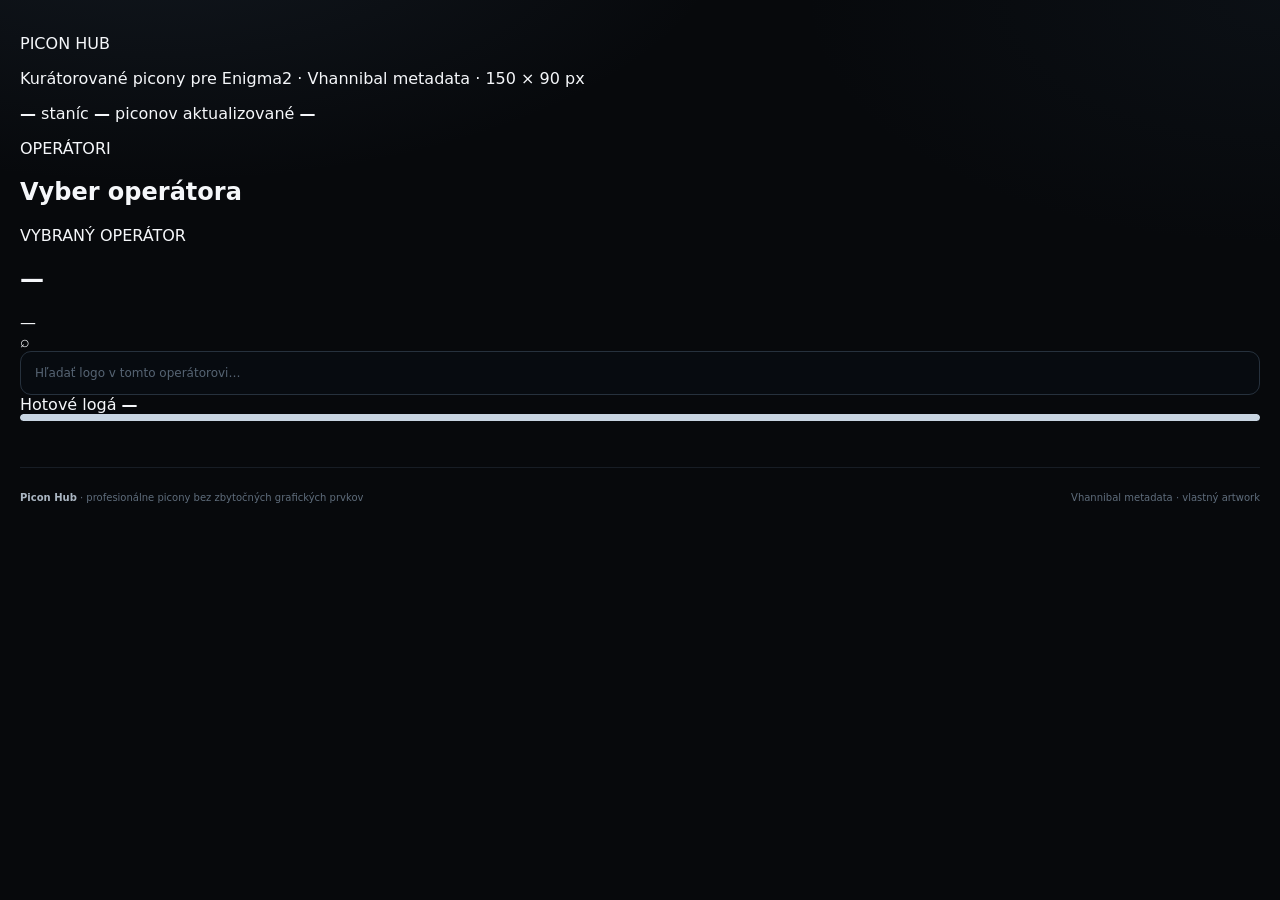
==== web/index.html @ d07351c4 "Redesign public site around operator sidebar" ====
<!doctype html>
<html lang="sk">
<head>
  <meta charset="utf-8">
  <meta name="viewport" content="width=device-width,initial-scale=1">
  <meta name="description" content="Picon Hub — profesionálne kurátorované picony pre Enigma2.">
  <title>Picon Hub</title>
  <link rel="stylesheet" href="style.css">
</head>
<body>
  <main class="site-shell">
    <header class="topbar">
      <div>
        <div class="brand">PICON HUB</div>
        <p>Kurátorované picony pre Enigma2 · Vhannibal metadata · 150 × 90 px</p>
      </div>
      <div class="top-stats">
        <span><strong id="channels">—</strong> staníc</span>
        <span><strong id="picons">—</strong> piconov</span>
        <span>aktualizované <strong id="updated">—</strong></span>
      </div>
    </header>

    <div class="workspace">
      <aside class="operator-sidebar">
        <div class="sidebar-head">
          <p>OPERÁTORI</p>
          <h1>Vyber operátora</h1>
        </div>
        <div id="operatorList" class="operator-list" aria-label="Zoznam operátorov"></div>
      </aside>

      <section class="operator-content">
        <div class="operator-header">
          <div class="operator-title-row">
            <div>
              <p class="eyebrow">VYBRANÝ OPERÁTOR</p>
              <h2 id="operatorTitle">—</h2>
              <p id="operatorDescription" class="operator-description"></p>
            </div>
            <div id="operatorProgressBadge" class="progress-badge">—</div>
          </div>

          <div class="operator-toolbar">
            <div class="search-box">
              <span>⌕</span>
              <input id="operatorSearch" type="search" placeholder="Hľadať logo v tomto operátorovi…" autocomplete="off">
            </div>
            <div id="operatorPackageArea" class="package-area"></div>
          </div>

          <div class="operator-progress">
            <div class="progress-line">
              <span>Hotové logá</span>
              <strong id="operatorProgressText">—</strong>
            </div>
            <div class="progress-track"><div id="operatorProgressFill" class="progress-fill"></div></div>
          </div>
        </div>

        <div id="operatorEmpty" class="empty-state" hidden>
          Tento operátor zatiaľ nemá žiadne hotové logá.
        </div>

        <div id="logoGrid" class="logo-grid" aria-live="polite"></div>
      </section>
    </div>

    <div id="logoModal" class="modal" hidden>
      <button class="modal-backdrop" type="button" aria-label="Zavrieť náhľad"></button>
      <section class="modal-card" role="dialog" aria-modal="true" aria-labelledby="modalTitle">
        <button id="modalClose" class="modal-close" type="button" aria-label="Zavrieť">×</button>
        <div class="modal-preview"><img id="modalImage" alt=""></div>
        <div class="modal-copy">
          <p id="modalGroup" class="eyebrow"></p>
          <h2 id="modalTitle"></h2>
          <code id="modalRef"></code>
          <div id="modalDownloads" class="modal-downloads"></div>
        </div>
      </section>
    </div>

    <footer>
      <span><strong>Picon Hub</strong> · profesionálne picony bez zbytočných grafických prvkov</span>
      <span>Vhannibal metadata · vlastný artwork</span>
    </footer>
  </main>
  <script src="app.js"></script>
</body>
</html>
---- web/style.css ----
:root{
  color-scheme:dark;
  font-family:Inter,ui-sans-serif,system-ui,-apple-system,BlinkMacSystemFont,"Segoe UI",sans-serif;
  background:#07090c;
  color:#f5f7fa;
  --bg:#07090c;
  --panel:#0d1117;
  --panel-2:#111720;
  --line:#202834;
  --line-soft:#171d25;
  --text:#f5f7fa;
  --muted:#8b98a8;
  --muted-2:#606d7c;
  --accent:#dce8f3;
  --good:#88d7a3;
  --warn:#e4c984;
}
*{box-sizing:border-box}
html{background:var(--bg);scroll-behavior:smooth}
body{
  margin:0;
  min-height:100vh;
  background:
    radial-gradient(900px 420px at 12% -10%,rgba(74,101,131,.16),transparent 65%),
    radial-gradient(700px 360px at 100% 0%,rgba(42,64,86,.12),transparent 68%),
    var(--bg);
}
button,input{font:inherit}
.site-shell{width:min(1240px,calc(100% - 40px));margin:0 auto;padding:34px 0 30px}

.hero{padding:18px 0 44px;border-bottom:1px solid var(--line-soft)}
.hero-badge{
  display:inline-flex;align-items:center;height:28px;padding:0 10px;
  border:1px solid #263241;border-radius:999px;background:#0c1117;
  color:#8291a2;font-size:10px;font-weight:850;letter-spacing:.14em
}
.hero-layout{display:grid;grid-template-columns:minmax(0,1fr) 320px;gap:54px;align-items:end;margin-top:28px}
.hero h1{margin:0;font-size:clamp(46px,6.3vw,82px);line-height:.92;letter-spacing:-.06em;font-weight:760}
.hero h1 span{color:#7e8d9d;font-weight:650}
.lead{max-width:720px;margin:22px 0 0;color:#94a1af;font-size:16px;line-height:1.72}
.hero-panel{
  padding:20px;border:1px solid var(--line);border-radius:20px;
  background:linear-gradient(180deg,rgba(17,23,32,.92),rgba(10,14,19,.94));
  box-shadow:0 24px 70px rgba(0,0,0,.22)
}
.hero-panel>p{margin:0 0 15px;color:#667485;font-size:10px;font-weight:800;text-transform:uppercase;letter-spacing:.12em}
.hero-metric{display:flex;align-items:baseline;justify-content:space-between;gap:16px;padding:12px 0;border-top:1px solid var(--line-soft)}
.hero-metric strong{font-size:26px;letter-spacing:-.04em}
.hero-metric span{color:#7c8998;font-size:11px}
.hero-update{padding-top:12px;border-top:1px solid var(--line-soft);color:#647283;font-size:10px}
.hero-update strong{color:#b8c3ce;font-weight:700}

.section-block{padding:46px 0 8px}
.section-heading{display:flex;align-items:end;justify-content:space-between;gap:36px;margin-bottom:22px}
.section-kicker{margin:0 0 7px;color:#687788;font-size:10px;font-weight:900;letter-spacing:.16em}
.section-heading h2{margin:0;font-size:30px;letter-spacing:-.04em}
.section-heading>p{max-width:460px;margin:0;color:#778596;font-size:12px;line-height:1.65;text-align:right}

.filters{display:flex;flex-wrap:wrap;gap:7px}
.provider-filters{margin-bottom:18px}
.filter{
  min-height:34px;padding:0 12px;border:1px solid #26303b;border-radius:999px;
  background:#0b0f14;color:#7f8d9d;font-size:10px;font-weight:800;cursor:pointer
}
.filter:hover{border-color:#3b4857;color:#cbd4dd}
.filter.active{border-color:#dce5ed;background:#dce5ed;color:#091018}

.provider-grid{display:grid;grid-template-columns:repeat(3,minmax(0,1fr));gap:14px}
.provider-card{
  min-width:0;min-height:248px;display:flex;flex-direction:column;padding:20px;
  border:1px solid var(--line);border-radius:18px;background:var(--panel);
  color:inherit;text-align:left;text-decoration:none;box-shadow:0 16px 44px rgba(0,0,0,.14)
}
button.provider-card{cursor:pointer}
.provider-card.clickable:hover{border-color:#344354;background:#10161e;transform:translateY(-1px)}
.provider-card.empty-provider{opacity:.72}
.provider-top{display:flex;align-items:flex-start;justify-content:space-between;gap:16px}
.provider-status{margin:0 0 6px;font-size:9px;font-weight:900;letter-spacing:.13em}
.provider-status.complete{color:var(--good)}
.provider-status.progress{color:var(--warn)}
.provider-status.pending{color:#6e7a87}
.provider-top h3{margin:0;font-size:22px;letter-spacing:-.035em}
.provider-arrow{color:#6f7d8c;font-size:18px}
.provider-description{min-height:48px;margin:14px 0 14px;color:#788697;font-size:11px;line-height:1.6}
.provider-meta{display:flex;flex-wrap:wrap;gap:6px}
.provider-meta span{padding:5px 8px;border:1px solid #252e39;border-radius:999px;color:#718091;font-size:9px;font-weight:800}
.progress-box{margin-top:auto;padding-top:18px}
.progress-row{display:flex;justify-content:space-between;gap:16px;margin-bottom:8px;color:#758394;font-size:10px}
.progress-row strong{color:#cdd6df}
.progress-track{height:7px;overflow:hidden;border-radius:999px;background:#171e26}
.progress-fill{height:100%;border-radius:999px;background:#c8d5e2}
.provider-card.complete-card .progress-fill{background:#7fc697}
.provider-action{margin-top:10px;color:#778696;font-size:10px;font-weight:800}
.complete-card .provider-action{color:#a9d9b8}
.provider-empty{grid-column:1/-1;padding:34px;border:1px dashed #28323e;border-radius:18px;color:#718091;text-align:center}

.catalog-tools{
  display:grid;grid-template-columns:minmax(280px,1fr) auto;gap:12px;align-items:center;
  margin-bottom:20px;padding:12px;border:1px solid var(--line);border-radius:16px;background:#0b0f14
}
.search-wrap{position:relative}
.search-wrap>span{position:absolute;left:13px;top:50%;transform:translateY(-50%);color:#657384;font-size:18px}
input{
  width:100%;height:44px;margin:0;padding:0 14px;border:1px solid #26313d;border-radius:11px;
  outline:none;background:#070b10;color:#edf2f7;font-size:12px
}
.search-wrap input{padding-left:38px}
input::placeholder{color:#566473}
input:focus{border-color:#4b5d70;box-shadow:0 0 0 3px rgba(93,119,143,.09)}

.grid{display:grid;grid-template-columns:repeat(5,minmax(0,1fr));gap:12px}
.card{
  min-width:0;padding:12px;border:1px solid #1e2731;border-radius:16px;background:#0c1117;
  cursor:pointer;transition:.16s ease
}
.card:hover{transform:translateY(-1px);border-color:#344250;background:#0f151c}
.preview{height:92px;display:grid;place-items:center;border-radius:10px;background:#050709;overflow:hidden}
.preview img{display:block;width:150px;height:90px;max-width:100%;object-fit:contain}
.meta{padding:11px 2px 2px}
.meta h2{margin:0;overflow:hidden;color:#e8edf3;font-size:12px;font-weight:760;line-height:1.3;white-space:nowrap;text-overflow:ellipsis}
.card-sub{margin-top:4px;overflow:hidden;color:#606f7f;font-size:9px;white-space:nowrap;text-overflow:ellipsis}
.meta code,.downloads{display:none}
.empty{grid-column:1/-1;padding:50px 20px;color:#687687;text-align:center}

.visually-hidden{position:absolute!important;width:1px!important;height:1px!important;padding:0!important;margin:-1px!important;overflow:hidden!important;clip:rect(0,0,0,0)!important;white-space:nowrap!important;border:0!important}
.modal[hidden]{display:none}
.modal{position:fixed;inset:0;z-index:1000;display:grid;place-items:center;padding:24px}
.modal-backdrop{position:absolute;inset:0;width:100%;height:100%;margin:0;padding:0;border:0;border-radius:0;background:rgba(3,5,8,.86);backdrop-filter:blur(14px)}
.modal-card{
  position:relative;z-index:1;width:min(650px,100%);display:grid;grid-template-columns:190px 1fr;gap:26px;align-items:center;
  padding:24px;border:1px solid #2a3542;border-radius:20px;background:#0b1016;box-shadow:0 34px 110px rgba(0,0,0,.62)
}
.provider-modal-card{width:min(760px,100%);display:block}
.provider-modal-copy h2,.modal-copy h2{margin:0;font-size:31px;letter-spacing:-.04em}
.provider-modal-description{margin:10px 0 0;color:#8492a2;font-size:12px;line-height:1.65}
.provider-modal-stats{display:flex;flex-wrap:wrap;gap:7px;margin:18px 0 12px}
.provider-modal-stats span{padding:6px 9px;border:1px solid #27313c;border-radius:999px;color:#7b8999;font-size:10px}
.provider-modal-stats strong{color:#d4dce5}
.package-status{margin:0 0 18px;padding:12px 14px;border:1px solid #222d38;border-radius:12px;background:#0a0e13;color:#7d8b9b;font-size:11px;line-height:1.55}
.package-status.complete{border-color:#23402e;color:#9fd1ad;background:#0c1710}
.provider-choice-grid{display:grid;grid-template-columns:1fr 1fr;gap:12px}
.provider-choice{
  min-height:144px;display:flex;flex-direction:column;justify-content:flex-end;gap:8px;padding:17px;
  border:1px solid #283440;border-radius:16px;background:#10161e;color:#e7edf3;text-decoration:none;text-align:left;cursor:pointer
}
.provider-choice:hover{border-color:#425365;background:#131b24}
.provider-choice-primary{border-color:#355043;background:#101a15}
.choice-icon{align-self:flex-start;padding:4px 7px;border:1px solid #31404f;border-radius:7px;color:#8191a2;font-size:9px;font-weight:900;letter-spacing:.08em}
.provider-choice strong{font-size:14px}
.provider-choice>span:last-child{color:#7d8b9a;font-size:10px;line-height:1.55}
.bouquet-result{margin-top:14px;padding:15px;border:1px solid #27313d;border-radius:13px;background:#090d12;color:#7d8b9b}
.bouquet-summary{display:grid;grid-template-columns:repeat(3,1fr);gap:8px}
.bouquet-summary div{padding:10px;border:1px solid #232c36;border-radius:10px}
.bouquet-summary strong{display:block;color:#eef2f6;font-size:18px}
.bouquet-summary span{font-size:9px}
.button{display:inline-flex;align-items:center;justify-content:center;min-height:42px;padding:0 14px;border:1px solid #303c49;border-radius:10px;background:#111821;color:#dce5ed;font-size:11px;font-weight:800;text-decoration:none;cursor:pointer}
.button.primary{background:#e5ebf0;color:#091018;border-color:#e5ebf0}
.bouquet-build{width:100%;margin-top:12px}
.bouquet-secondary{width:100%;margin-top:12px}
.bouquet-note{color:#5f6d7c;font-size:9px}
.modal-preview{width:190px;height:114px;display:grid;place-items:center;border-radius:13px;background:#000}
.modal-preview img{width:150px;height:90px;object-fit:contain}
.modal-copy code{display:block;margin-top:8px;color:#798898;font-size:10px;line-height:1.6;word-break:break-all}
.modal-downloads{display:flex;flex-wrap:wrap;gap:7px;margin-top:18px}
.modal-downloads a{padding:8px 10px;border-radius:8px;background:#e3e9ef;color:#081019;text-decoration:none;font-size:10px;font-weight:800}
.modal-close{position:absolute;top:11px;right:12px;width:34px;height:34px;border:1px solid #2c3743;border-radius:50%;background:#11171e;color:#dbe3eb;font-size:22px;cursor:pointer}
body.modal-open{overflow:hidden}

footer{display:flex;justify-content:space-between;align-items:center;gap:22px;margin-top:46px;padding:24px 0 4px;border-top:1px solid var(--line-soft);color:#5f6d7c;font-size:10px}
footer div{display:flex;gap:10px;align-items:center}footer strong{color:#aab6c2}

@media(max-width:1050px){
  .provider-grid{grid-template-columns:repeat(2,minmax(0,1fr))}
  .grid{grid-template-columns:repeat(4,minmax(0,1fr))}
}
@media(max-width:800px){
  .site-shell{width:min(100% - 24px,1240px);padding-top:22px}
  .hero-layout{grid-template-columns:1fr;gap:26px}
  .hero-panel{max-width:420px}
  .section-heading{display:block}.section-heading>p{margin-top:9px;text-align:left}
  .catalog-tools{grid-template-columns:1fr}
  .grid{grid-template-columns:repeat(3,minmax(0,1fr))}
}
@media(max-width:620px){
  .provider-grid{grid-template-columns:1fr}
  .grid{grid-template-columns:repeat(2,minmax(0,1fr))}
  .provider-choice-grid{grid-template-columns:1fr}
  .modal-card{grid-template-columns:1fr;width:min(420px,100%)}
  .modal-preview{width:100%}
  footer{display:block}footer>span{display:block;margin-top:7px}
}
@media(max-width:390px){
  .grid{grid-template-columns:1fr}
}
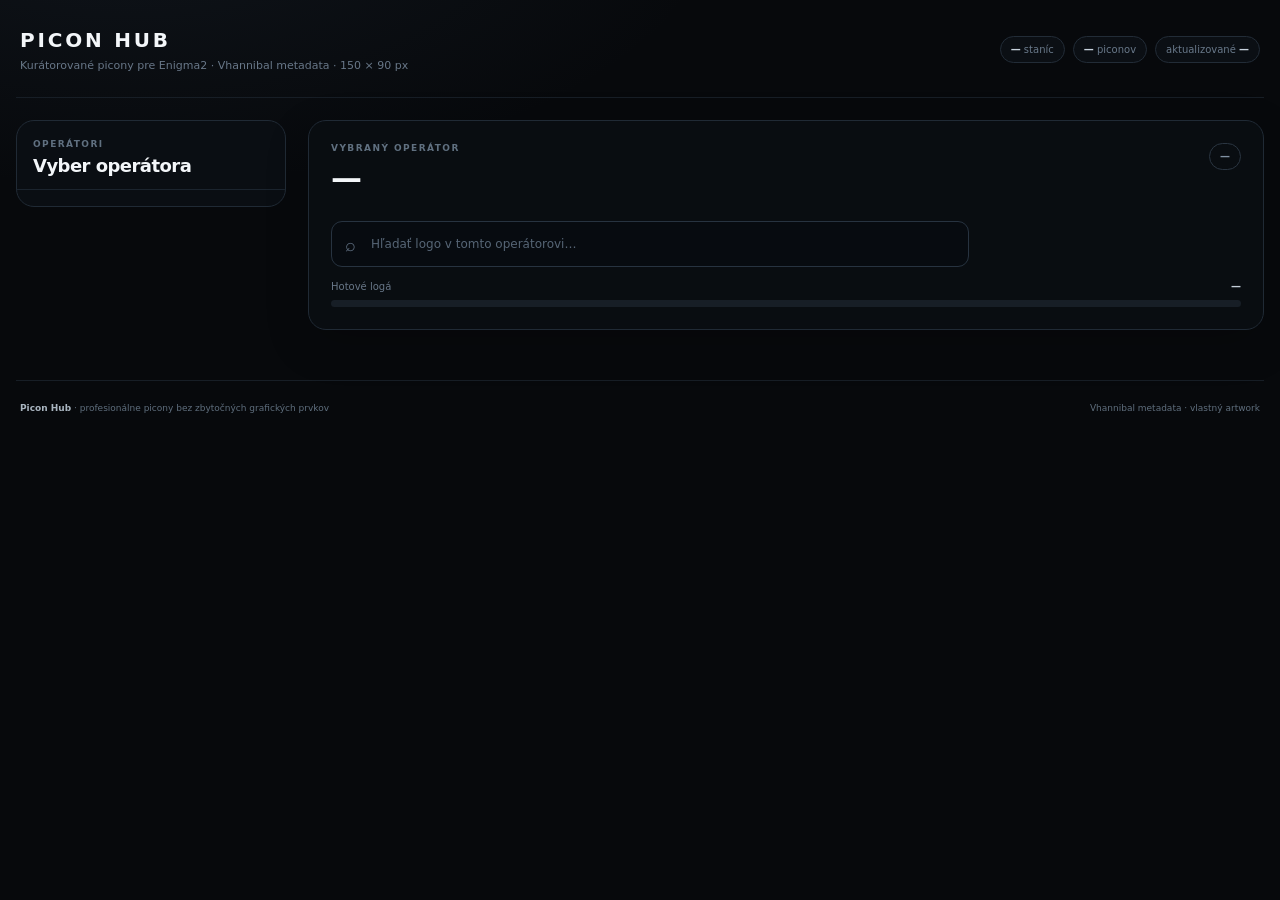
==== commit 5ee72210: "Load updated public catalogue app script" ====
--- a/web/index.html
+++ b/web/index.html
@@ -85,6 +85,6 @@
       <span>Vhannibal metadata · vlastný artwork</span>
     </footer>
   </main>
-  <script src="app.js"></script>
+  <script src="app.js?v=20261108-catalogue-fix"></script>
 </body>
 </html>
--- a/web/style.css
+++ b/web/style.css
@@ -1,194 +1,337 @@
 :root{
   color-scheme:dark;
   font-family:Inter,ui-sans-serif,system-ui,-apple-system,BlinkMacSystemFont,"Segoe UI",sans-serif;
-  background:#07090c;
-  color:#f5f7fa;
   --bg:#07090c;
-  --panel:#0d1117;
-  --panel-2:#111720;
-  --line:#202834;
-  --line-soft:#171d25;
-  --text:#f5f7fa;
-  --muted:#8b98a8;
-  --muted-2:#606d7c;
-  --accent:#dce8f3;
-  --good:#88d7a3;
-  --warn:#e4c984;
+  --panel:#0c1117;
+  --panel2:#101720;
+  --line:#202a35;
+  --line2:#2a3644;
+  --text:#f3f6f9;
+  --muted:#8090a1;
+  --muted2:#5e6c7a;
+  --good:#8fd0a3;
+  --warn:#ddc783;
 }
 *{box-sizing:border-box}
-html{background:var(--bg);scroll-behavior:smooth}
+html{background:var(--bg)}
 body{
   margin:0;
   min-height:100vh;
   background:
-    radial-gradient(900px 420px at 12% -10%,rgba(74,101,131,.16),transparent 65%),
-    radial-gradient(700px 360px at 100% 0%,rgba(42,64,86,.12),transparent 68%),
+    radial-gradient(900px 420px at 10% -10%,rgba(62,84,109,.15),transparent 66%),
     var(--bg);
+  color:var(--text);
 }
 button,input{font:inherit}
-.site-shell{width:min(1240px,calc(100% - 40px));margin:0 auto;padding:34px 0 30px}
-
-.hero{padding:18px 0 44px;border-bottom:1px solid var(--line-soft)}
-.hero-badge{
-  display:inline-flex;align-items:center;height:28px;padding:0 10px;
-  border:1px solid #263241;border-radius:999px;background:#0c1117;
-  color:#8291a2;font-size:10px;font-weight:850;letter-spacing:.14em
-}
-.hero-layout{display:grid;grid-template-columns:minmax(0,1fr) 320px;gap:54px;align-items:end;margin-top:28px}
-.hero h1{margin:0;font-size:clamp(46px,6.3vw,82px);line-height:.92;letter-spacing:-.06em;font-weight:760}
-.hero h1 span{color:#7e8d9d;font-weight:650}
-.lead{max-width:720px;margin:22px 0 0;color:#94a1af;font-size:16px;line-height:1.72}
-.hero-panel{
-  padding:20px;border:1px solid var(--line);border-radius:20px;
-  background:linear-gradient(180deg,rgba(17,23,32,.92),rgba(10,14,19,.94));
-  box-shadow:0 24px 70px rgba(0,0,0,.22)
-}
-.hero-panel>p{margin:0 0 15px;color:#667485;font-size:10px;font-weight:800;text-transform:uppercase;letter-spacing:.12em}
-.hero-metric{display:flex;align-items:baseline;justify-content:space-between;gap:16px;padding:12px 0;border-top:1px solid var(--line-soft)}
-.hero-metric strong{font-size:26px;letter-spacing:-.04em}
-.hero-metric span{color:#7c8998;font-size:11px}
-.hero-update{padding-top:12px;border-top:1px solid var(--line-soft);color:#647283;font-size:10px}
-.hero-update strong{color:#b8c3ce;font-weight:700}
-
-.section-block{padding:46px 0 8px}
-.section-heading{display:flex;align-items:end;justify-content:space-between;gap:36px;margin-bottom:22px}
-.section-kicker{margin:0 0 7px;color:#687788;font-size:10px;font-weight:900;letter-spacing:.16em}
-.section-heading h2{margin:0;font-size:30px;letter-spacing:-.04em}
-.section-heading>p{max-width:460px;margin:0;color:#778596;font-size:12px;line-height:1.65;text-align:right}
-
-.filters{display:flex;flex-wrap:wrap;gap:7px}
-.provider-filters{margin-bottom:18px}
-.filter{
-  min-height:34px;padding:0 12px;border:1px solid #26303b;border-radius:999px;
-  background:#0b0f14;color:#7f8d9d;font-size:10px;font-weight:800;cursor:pointer
-}
-.filter:hover{border-color:#3b4857;color:#cbd4dd}
-.filter.active{border-color:#dce5ed;background:#dce5ed;color:#091018}
-
-.provider-grid{display:grid;grid-template-columns:repeat(3,minmax(0,1fr));gap:14px}
-.provider-card{
-  min-width:0;min-height:248px;display:flex;flex-direction:column;padding:20px;
-  border:1px solid var(--line);border-radius:18px;background:var(--panel);
-  color:inherit;text-align:left;text-decoration:none;box-shadow:0 16px 44px rgba(0,0,0,.14)
-}
-button.provider-card{cursor:pointer}
-.provider-card.clickable:hover{border-color:#344354;background:#10161e;transform:translateY(-1px)}
-.provider-card.empty-provider{opacity:.72}
-.provider-top{display:flex;align-items:flex-start;justify-content:space-between;gap:16px}
-.provider-status{margin:0 0 6px;font-size:9px;font-weight:900;letter-spacing:.13em}
-.provider-status.complete{color:var(--good)}
-.provider-status.progress{color:var(--warn)}
-.provider-status.pending{color:#6e7a87}
-.provider-top h3{margin:0;font-size:22px;letter-spacing:-.035em}
-.provider-arrow{color:#6f7d8c;font-size:18px}
-.provider-description{min-height:48px;margin:14px 0 14px;color:#788697;font-size:11px;line-height:1.6}
-.provider-meta{display:flex;flex-wrap:wrap;gap:6px}
-.provider-meta span{padding:5px 8px;border:1px solid #252e39;border-radius:999px;color:#718091;font-size:9px;font-weight:800}
-.progress-box{margin-top:auto;padding-top:18px}
-.progress-row{display:flex;justify-content:space-between;gap:16px;margin-bottom:8px;color:#758394;font-size:10px}
-.progress-row strong{color:#cdd6df}
-.progress-track{height:7px;overflow:hidden;border-radius:999px;background:#171e26}
-.progress-fill{height:100%;border-radius:999px;background:#c8d5e2}
-.provider-card.complete-card .progress-fill{background:#7fc697}
-.provider-action{margin-top:10px;color:#778696;font-size:10px;font-weight:800}
-.complete-card .provider-action{color:#a9d9b8}
-.provider-empty{grid-column:1/-1;padding:34px;border:1px dashed #28323e;border-radius:18px;color:#718091;text-align:center}
-
-.catalog-tools{
-  display:grid;grid-template-columns:minmax(280px,1fr) auto;gap:12px;align-items:center;
-  margin-bottom:20px;padding:12px;border:1px solid var(--line);border-radius:16px;background:#0b0f14
-}
-.search-wrap{position:relative}
-.search-wrap>span{position:absolute;left:13px;top:50%;transform:translateY(-50%);color:#657384;font-size:18px}
-input{
-  width:100%;height:44px;margin:0;padding:0 14px;border:1px solid #26313d;border-radius:11px;
-  outline:none;background:#070b10;color:#edf2f7;font-size:12px
-}
-.search-wrap input{padding-left:38px}
-input::placeholder{color:#566473}
-input:focus{border-color:#4b5d70;box-shadow:0 0 0 3px rgba(93,119,143,.09)}
-
-.grid{display:grid;grid-template-columns:repeat(5,minmax(0,1fr));gap:12px}
-.card{
-  min-width:0;padding:12px;border:1px solid #1e2731;border-radius:16px;background:#0c1117;
-  cursor:pointer;transition:.16s ease
-}
-.card:hover{transform:translateY(-1px);border-color:#344250;background:#0f151c}
-.preview{height:92px;display:grid;place-items:center;border-radius:10px;background:#050709;overflow:hidden}
-.preview img{display:block;width:150px;height:90px;max-width:100%;object-fit:contain}
-.meta{padding:11px 2px 2px}
-.meta h2{margin:0;overflow:hidden;color:#e8edf3;font-size:12px;font-weight:760;line-height:1.3;white-space:nowrap;text-overflow:ellipsis}
-.card-sub{margin-top:4px;overflow:hidden;color:#606f7f;font-size:9px;white-space:nowrap;text-overflow:ellipsis}
-.meta code,.downloads{display:none}
-.empty{grid-column:1/-1;padding:50px 20px;color:#687687;text-align:center}
-
-.visually-hidden{position:absolute!important;width:1px!important;height:1px!important;padding:0!important;margin:-1px!important;overflow:hidden!important;clip:rect(0,0,0,0)!important;white-space:nowrap!important;border:0!important}
+button{color:inherit}
+.site-shell{width:min(1480px,calc(100% - 32px));margin:0 auto;padding:22px 0 28px}
+
+.topbar{
+  min-height:76px;
+  display:flex;
+  align-items:center;
+  justify-content:space-between;
+  gap:30px;
+  padding:0 4px 20px;
+  border-bottom:1px solid #171e26
+}
+.brand{font-size:20px;font-weight:900;letter-spacing:.14em}
+.topbar p{margin:7px 0 0;color:#687788;font-size:11px}
+.top-stats{display:flex;flex-wrap:wrap;justify-content:flex-end;gap:8px}
+.top-stats span{
+  padding:7px 10px;
+  border:1px solid #222c37;
+  border-radius:999px;
+  color:#69798a;
+  background:#0b0f14;
+  font-size:10px
+}
+.top-stats strong{color:#c7d2dd}
+
+.workspace{
+  display:grid;
+  grid-template-columns:270px minmax(0,1fr);
+  gap:22px;
+  padding-top:22px
+}
+
+.operator-sidebar{
+  position:sticky;
+  top:16px;
+  align-self:start;
+  max-height:calc(100vh - 32px);
+  overflow:hidden;
+  display:flex;
+  flex-direction:column;
+  border:1px solid var(--line);
+  border-radius:18px;
+  background:#0a0e13
+}
+.sidebar-head{padding:18px 16px 13px;border-bottom:1px solid #1b242e}
+.sidebar-head p,.eyebrow{
+  margin:0 0 6px;
+  color:#607080;
+  font-size:9px;
+  font-weight:900;
+  letter-spacing:.16em
+}
+.sidebar-head h1{margin:0;font-size:18px;letter-spacing:-.03em}
+.operator-list{overflow:auto;padding:8px}
+.operator-item{
+  width:100%;
+  display:grid;
+  grid-template-columns:minmax(0,1fr) auto;
+  gap:10px;
+  align-items:center;
+  padding:11px 10px;
+  margin:0;
+  border:1px solid transparent;
+  border-radius:11px;
+  background:transparent;
+  text-align:left;
+  cursor:pointer
+}
+.operator-item:hover{background:#10161d;border-color:#202a34}
+.operator-item.active{background:#151d26;border-color:#344352}
+.operator-item-name{display:block;font-size:12px;font-weight:760}
+.operator-item-meta{display:block;margin-top:3px;color:#667586;font-size:9px}
+.operator-item-count{
+  min-width:38px;
+  padding:4px 6px;
+  border-radius:999px;
+  background:#111821;
+  color:#8696a7;
+  font-size:9px;
+  font-weight:800;
+  text-align:center
+}
+.operator-item.complete .operator-item-count{background:#112017;color:#97d4a8}
+.operator-item.progress .operator-item-count{background:#201c11;color:#ddc783}
+
+.operator-content{min-width:0}
+.operator-header{
+  position:sticky;
+  top:0;
+  z-index:20;
+  padding:22px;
+  border:1px solid var(--line);
+  border-radius:18px;
+  background:rgba(10,14,19,.94);
+  backdrop-filter:blur(16px);
+  box-shadow:0 14px 44px rgba(0,0,0,.18)
+}
+.operator-title-row{
+  display:flex;
+  align-items:flex-start;
+  justify-content:space-between;
+  gap:22px
+}
+.operator-title-row h2{margin:0;font-size:31px;letter-spacing:-.045em}
+.operator-description{max-width:720px;margin:8px 0 0;color:#788899;font-size:11px;line-height:1.6}
+.progress-badge{
+  flex:0 0 auto;
+  padding:7px 10px;
+  border:1px solid #2a3541;
+  border-radius:999px;
+  color:#8191a2;
+  font-size:10px;
+  font-weight:850
+}
+.progress-badge.complete{border-color:#284434;background:#0d1911;color:#9bd6aa}
+.progress-badge.progress{border-color:#514728;background:#1c180e;color:#dfca86}
+
+.operator-toolbar{
+  display:grid;
+  grid-template-columns:minmax(260px,1fr) auto;
+  gap:12px;
+  align-items:center;
+  margin-top:18px
+}
+.search-box{position:relative}
+.search-box span{
+  position:absolute;
+  left:14px;
+  top:50%;
+  transform:translateY(-50%);
+  color:#607082;
+  font-size:18px
+}
+.search-box input{
+  width:100%;
+  height:46px;
+  padding:0 14px 0 39px;
+  border:1px solid #273340;
+  border-radius:11px;
+  outline:none;
+  background:#070b10;
+  color:#eef3f8;
+  font-size:12px
+}
+.search-box input:focus{border-color:#46586c;box-shadow:0 0 0 3px rgba(79,105,131,.10)}
+.search-box input::placeholder{color:#566575}
+
+.package-area{min-width:260px}
+.package-download{
+  height:46px;
+  display:flex;
+  align-items:center;
+  justify-content:center;
+  padding:0 16px;
+  border:1px solid #2e533b;
+  border-radius:11px;
+  background:#112019;
+  color:#a5dcb4;
+  text-decoration:none;
+  font-size:11px;
+  font-weight:850
+}
+.package-waiting{
+  min-height:46px;
+  display:flex;
+  align-items:center;
+  justify-content:center;
+  padding:0 14px;
+  border:1px solid #28323d;
+  border-radius:11px;
+  background:#0d1218;
+  color:#69798a;
+  font-size:10px;
+  text-align:center
+}
+
+.operator-progress{margin-top:14px}
+.progress-line{display:flex;justify-content:space-between;gap:14px;color:#687788;font-size:10px}
+.progress-line strong{color:#c4ced8}
+.progress-track{height:7px;margin-top:8px;overflow:hidden;border-radius:999px;background:#171e26}
+.progress-fill{height:100%;width:0;border-radius:999px;background:#c8d4df;transition:width .2s ease}
+.progress-fill.complete{background:#78c38f}
+
+.logo-grid{
+  display:grid;
+  grid-template-columns:repeat(5,minmax(0,1fr));
+  gap:12px;
+  margin-top:16px
+}
+.logo-card{
+  min-width:0;
+  padding:11px;
+  border:1px solid #1e2731;
+  border-radius:15px;
+  background:#0c1117;
+  cursor:pointer;
+  transition:.15s ease
+}
+.logo-card:hover{transform:translateY(-1px);border-color:#364555;background:#10161d}
+.logo-preview{
+  height:98px;
+  display:grid;
+  place-items:center;
+  overflow:hidden;
+  border-radius:10px;
+  background:#050709
+}
+.logo-preview img{
+  display:block;
+  width:150px;
+  height:90px;
+  max-width:100%;
+  object-fit:contain
+}
+.logo-meta{padding:10px 2px 2px}
+.logo-meta h3{
+  margin:0;
+  overflow:hidden;
+  color:#e9eef4;
+  font-size:12px;
+  font-weight:760;
+  white-space:nowrap;
+  text-overflow:ellipsis
+}
+.logo-meta span{
+  display:block;
+  margin-top:4px;
+  overflow:hidden;
+  color:#5f6f80;
+  font-size:9px;
+  white-space:nowrap;
+  text-overflow:ellipsis
+}
+.empty-state{
+  margin-top:16px;
+  padding:48px 20px;
+  border:1px dashed #283440;
+  border-radius:16px;
+  color:#69798a;
+  text-align:center
+}
+
 .modal[hidden]{display:none}
 .modal{position:fixed;inset:0;z-index:1000;display:grid;place-items:center;padding:24px}
-.modal-backdrop{position:absolute;inset:0;width:100%;height:100%;margin:0;padding:0;border:0;border-radius:0;background:rgba(3,5,8,.86);backdrop-filter:blur(14px)}
+.modal-backdrop{
+  position:absolute;inset:0;width:100%;height:100%;padding:0;margin:0;border:0;
+  background:rgba(2,4,7,.87);backdrop-filter:blur(13px)
+}
 .modal-card{
-  position:relative;z-index:1;width:min(650px,100%);display:grid;grid-template-columns:190px 1fr;gap:26px;align-items:center;
-  padding:24px;border:1px solid #2a3542;border-radius:20px;background:#0b1016;box-shadow:0 34px 110px rgba(0,0,0,.62)
-}
-.provider-modal-card{width:min(760px,100%);display:block}
-.provider-modal-copy h2,.modal-copy h2{margin:0;font-size:31px;letter-spacing:-.04em}
-.provider-modal-description{margin:10px 0 0;color:#8492a2;font-size:12px;line-height:1.65}
-.provider-modal-stats{display:flex;flex-wrap:wrap;gap:7px;margin:18px 0 12px}
-.provider-modal-stats span{padding:6px 9px;border:1px solid #27313c;border-radius:999px;color:#7b8999;font-size:10px}
-.provider-modal-stats strong{color:#d4dce5}
-.package-status{margin:0 0 18px;padding:12px 14px;border:1px solid #222d38;border-radius:12px;background:#0a0e13;color:#7d8b9b;font-size:11px;line-height:1.55}
-.package-status.complete{border-color:#23402e;color:#9fd1ad;background:#0c1710}
-.provider-choice-grid{display:grid;grid-template-columns:1fr 1fr;gap:12px}
-.provider-choice{
-  min-height:144px;display:flex;flex-direction:column;justify-content:flex-end;gap:8px;padding:17px;
-  border:1px solid #283440;border-radius:16px;background:#10161e;color:#e7edf3;text-decoration:none;text-align:left;cursor:pointer
-}
-.provider-choice:hover{border-color:#425365;background:#131b24}
-.provider-choice-primary{border-color:#355043;background:#101a15}
-.choice-icon{align-self:flex-start;padding:4px 7px;border:1px solid #31404f;border-radius:7px;color:#8191a2;font-size:9px;font-weight:900;letter-spacing:.08em}
-.provider-choice strong{font-size:14px}
-.provider-choice>span:last-child{color:#7d8b9a;font-size:10px;line-height:1.55}
-.bouquet-result{margin-top:14px;padding:15px;border:1px solid #27313d;border-radius:13px;background:#090d12;color:#7d8b9b}
-.bouquet-summary{display:grid;grid-template-columns:repeat(3,1fr);gap:8px}
-.bouquet-summary div{padding:10px;border:1px solid #232c36;border-radius:10px}
-.bouquet-summary strong{display:block;color:#eef2f6;font-size:18px}
-.bouquet-summary span{font-size:9px}
-.button{display:inline-flex;align-items:center;justify-content:center;min-height:42px;padding:0 14px;border:1px solid #303c49;border-radius:10px;background:#111821;color:#dce5ed;font-size:11px;font-weight:800;text-decoration:none;cursor:pointer}
-.button.primary{background:#e5ebf0;color:#091018;border-color:#e5ebf0}
-.bouquet-build{width:100%;margin-top:12px}
-.bouquet-secondary{width:100%;margin-top:12px}
-.bouquet-note{color:#5f6d7c;font-size:9px}
+  position:relative;z-index:1;width:min(650px,100%);
+  display:grid;grid-template-columns:190px minmax(0,1fr);gap:26px;align-items:center;
+  padding:24px;border:1px solid #2b3642;border-radius:20px;
+  background:#0b1016;box-shadow:0 34px 110px rgba(0,0,0,.62)
+}
 .modal-preview{width:190px;height:114px;display:grid;place-items:center;border-radius:13px;background:#000}
 .modal-preview img{width:150px;height:90px;object-fit:contain}
-.modal-copy code{display:block;margin-top:8px;color:#798898;font-size:10px;line-height:1.6;word-break:break-all}
+.modal-copy h2{margin:0;font-size:29px;letter-spacing:-.04em}
+.modal-copy code{display:block;margin-top:8px;color:#788899;font-size:10px;line-height:1.6;word-break:break-all}
 .modal-downloads{display:flex;flex-wrap:wrap;gap:7px;margin-top:18px}
-.modal-downloads a{padding:8px 10px;border-radius:8px;background:#e3e9ef;color:#081019;text-decoration:none;font-size:10px;font-weight:800}
-.modal-close{position:absolute;top:11px;right:12px;width:34px;height:34px;border:1px solid #2c3743;border-radius:50%;background:#11171e;color:#dbe3eb;font-size:22px;cursor:pointer}
+.modal-downloads a{
+  padding:8px 10px;border-radius:8px;background:#e3e9ef;color:#081019;
+  text-decoration:none;font-size:10px;font-weight:800
+}
+.modal-close{
+  position:absolute;top:11px;right:12px;width:34px;height:34px;
+  border:1px solid #2c3743;border-radius:50%;background:#11171e;
+  color:#dbe3eb;font-size:22px;cursor:pointer
+}
 body.modal-open{overflow:hidden}
 
-footer{display:flex;justify-content:space-between;align-items:center;gap:22px;margin-top:46px;padding:24px 0 4px;border-top:1px solid var(--line-soft);color:#5f6d7c;font-size:10px}
-footer div{display:flex;gap:10px;align-items:center}footer strong{color:#aab6c2}
-
-@media(max-width:1050px){
-  .provider-grid{grid-template-columns:repeat(2,minmax(0,1fr))}
-  .grid{grid-template-columns:repeat(4,minmax(0,1fr))}
-}
-@media(max-width:800px){
-  .site-shell{width:min(100% - 24px,1240px);padding-top:22px}
-  .hero-layout{grid-template-columns:1fr;gap:26px}
-  .hero-panel{max-width:420px}
-  .section-heading{display:block}.section-heading>p{margin-top:9px;text-align:left}
-  .catalog-tools{grid-template-columns:1fr}
-  .grid{grid-template-columns:repeat(3,minmax(0,1fr))}
-}
-@media(max-width:620px){
-  .provider-grid{grid-template-columns:1fr}
-  .grid{grid-template-columns:repeat(2,minmax(0,1fr))}
-  .provider-choice-grid{grid-template-columns:1fr}
+footer{
+  display:flex;justify-content:space-between;gap:20px;
+  margin-top:34px;padding:22px 4px 0;border-top:1px solid #171e26;
+  color:#5f6e7d;font-size:9px
+}
+footer strong{color:#a9b5c0}
+
+@media(max-width:1150px){
+  .workspace{grid-template-columns:230px minmax(0,1fr)}
+  .logo-grid{grid-template-columns:repeat(4,minmax(0,1fr))}
+}
+@media(max-width:850px){
+  .site-shell{width:min(100% - 20px,1480px)}
+  .topbar{align-items:flex-start;flex-direction:column}
+  .top-stats{justify-content:flex-start}
+  .workspace{grid-template-columns:1fr}
+  .operator-sidebar{
+    position:static;
+    max-height:none
+  }
+  .operator-list{
+    display:flex;
+    overflow:auto;
+    gap:7px
+  }
+  .operator-item{min-width:190px}
+  .operator-header{position:static}
+  .operator-toolbar{grid-template-columns:1fr}
+  .package-area{min-width:0}
+  .logo-grid{grid-template-columns:repeat(3,minmax(0,1fr))}
+}
+@media(max-width:610px){
+  .operator-title-row{display:block}
+  .progress-badge{display:inline-block;margin-top:12px}
+  .logo-grid{grid-template-columns:repeat(2,minmax(0,1fr))}
   .modal-card{grid-template-columns:1fr;width:min(420px,100%)}
   .modal-preview{width:100%}
-  footer{display:block}footer>span{display:block;margin-top:7px}
+  footer{display:block}footer span{display:block;margin-top:6px}
 }
 @media(max-width:390px){
-  .grid{grid-template-columns:1fr}
-}
+  .logo-grid{grid-template-columns:1fr}
+}
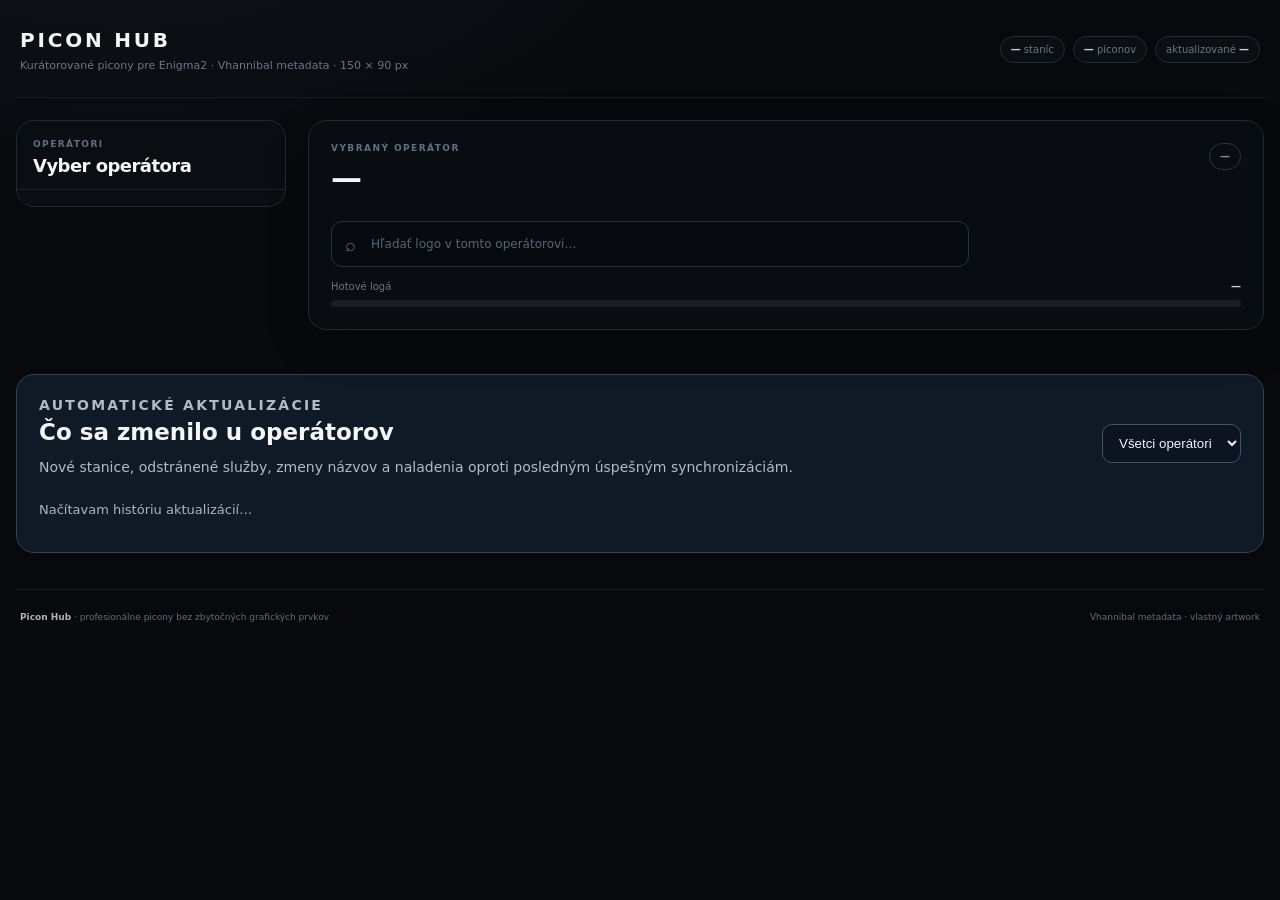
==== commit 3a621b20: "Add public operator catalogue updates section" ====
--- a/web/index.html
+++ b/web/index.html
@@ -6,6 +6,19 @@
   <meta name="description" content="Picon Hub — profesionálne kurátorované picony pre Enigma2.">
   <title>Picon Hub</title>
   <link rel="stylesheet" href="style.css">
+  <style>
+    .change-history{max-width:1400px;margin:28px auto 36px;padding:22px;border:1px solid #314254;border-radius:18px;background:#101a26}
+    .change-history-header{display:flex;justify-content:space-between;align-items:center;flex-wrap:wrap;gap:18px}
+    .change-history-header h2{margin:6px 0 8px;font-size:23px}
+    .change-history-header p{color:#adbbca;font-size:14px}
+    .change-history select{padding:10px 12px;border-radius:10px;background:#0b1420;color:#f1f5f9;border:1px solid #405369}
+    .change-history-list{display:grid;grid-template-columns:repeat(auto-fill,minmax(275px,1fr));gap:12px}
+    .change-history-entry{padding:13px 16px;border:1px solid #2d3d4f;border-radius:12px;background:#0c1520}
+    .change-history-entry strong{display:block;font-size:14px;margin:5px 0;color:#f2f6fb}
+    .change-history-entry span,.change-history-entry time{color:#a7b6c7;font-size:12px}
+    #publicChangeStatus{color:#a7b6c7;font-size:13px}
+  </style>
+
 </head>
 <body>
   <main class="site-shell">
@@ -66,6 +79,16 @@
       </section>
     </div>
 
+    <section class="change-history" aria-labelledby="changeHistoryTitle">
+      <div class="change-history-header">
+        <div><p class="eyebrow">AUTOMATICKÉ AKTUALIZÁCIE</p><h2 id="changeHistoryTitle">Čo sa zmenilo u operátorov</h2>
+          <p>Nové stanice, odstránené služby, zmeny názvov a naladenia oproti posledným úspešným synchronizáciám.</p></div>
+        <select id="publicChangeProvider" aria-label="Operátor v histórii zmien"><option value="">Všetci operátori</option></select>
+      </div>
+      <p id="publicChangeStatus" role="status">Načítavam históriu aktualizácií…</p>
+      <div id="publicChangeList" class="change-history-list"></div>
+    </section>
+
     <div id="logoModal" class="modal" hidden>
       <button class="modal-backdrop" type="button" aria-label="Zavrieť náhľad"></button>
       <section class="modal-card" role="dialog" aria-modal="true" aria-labelledby="modalTitle">
@@ -85,6 +108,6 @@
       <span>Vhannibal metadata · vlastný artwork</span>
     </footer>
   </main>
-  <script src="app.js?v=20261108-catalogue-fix"></script>
+  <script src="app.js?v=20261108-change-history"></script>
 </body>
 </html>
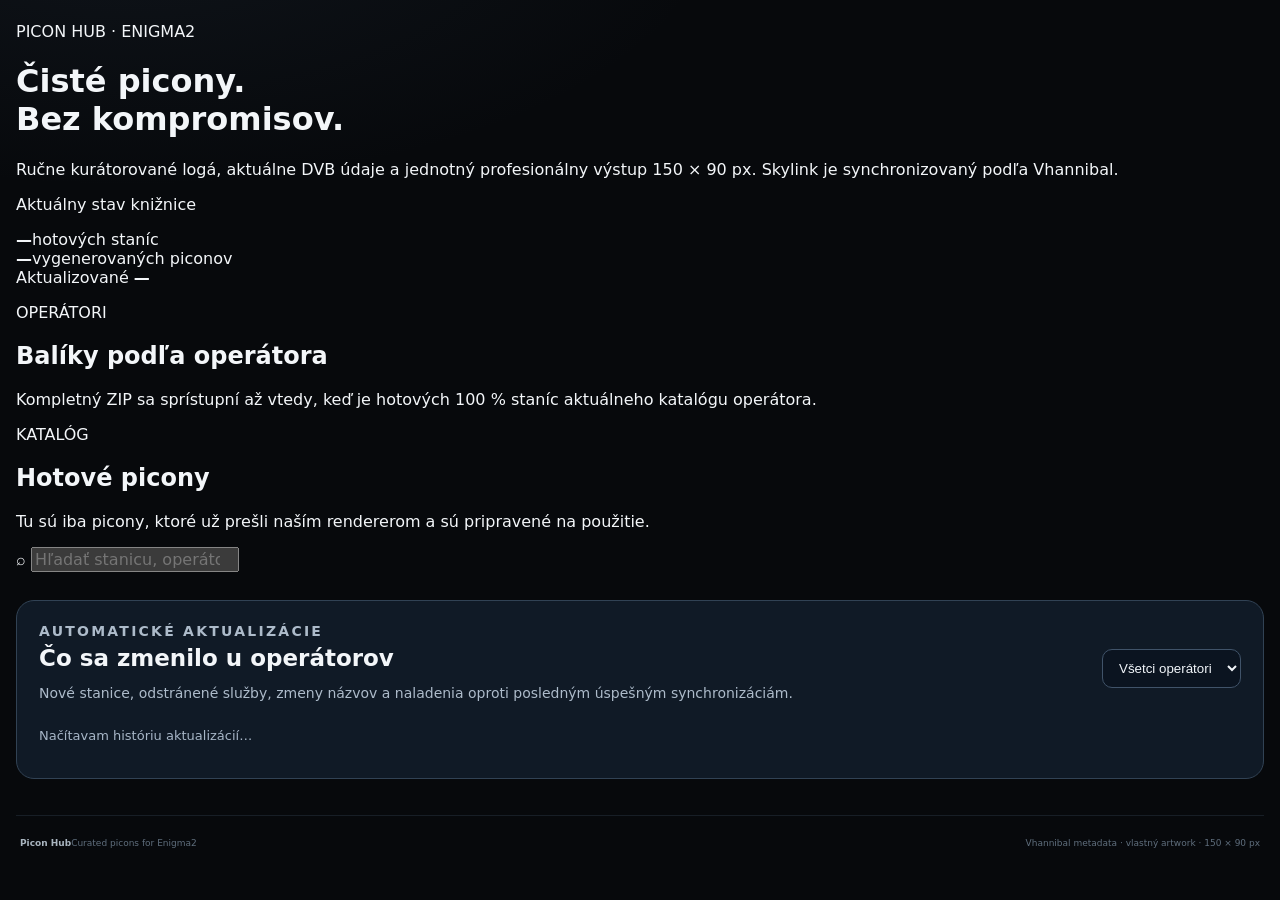
==== commit dc313224: "Add public operator catalogue updates section" ====
--- a/web/index.html
+++ b/web/index.html
@@ -3,7 +3,7 @@
 <head>
   <meta charset="utf-8">
   <meta name="viewport" content="width=device-width,initial-scale=1">
-  <meta name="description" content="Picon Hub — profesionálne kurátorované picony pre Enigma2.">
+  <meta name="description" content="Picon Hub — profesionálne kurátorované picony pre Enigma2, SAT a IPTV.">
   <title>Picon Hub</title>
   <link rel="stylesheet" href="style.css">
   <style>
@@ -22,60 +22,82 @@
 </head>
 <body>
   <main class="site-shell">
-    <header class="topbar">
-      <div>
-        <div class="brand">PICON HUB</div>
-        <p>Kurátorované picony pre Enigma2 · Vhannibal metadata · 150 × 90 px</p>
-      </div>
-      <div class="top-stats">
-        <span><strong id="channels">—</strong> staníc</span>
-        <span><strong id="picons">—</strong> piconov</span>
-        <span>aktualizované <strong id="updated">—</strong></span>
+    <header class="hero">
+      <div class="hero-badge">PICON HUB · ENIGMA2</div>
+      <div class="hero-layout">
+        <div class="hero-copy">
+          <h1>Čisté picony.<br><span>Bez kompromisov.</span></h1>
+          <p class="lead">Ručne kurátorované logá, aktuálne DVB údaje a jednotný profesionálny výstup 150 × 90 px. Skylink je synchronizovaný podľa Vhannibal.</p>
+        </div>
+        <div class="hero-panel">
+          <p>Aktuálny stav knižnice</p>
+          <div class="hero-metric"><strong id="channels">—</strong><span>hotových staníc</span></div>
+          <div class="hero-metric"><strong id="picons">—</strong><span>vygenerovaných piconov</span></div>
+          <div class="hero-update">Aktualizované <strong id="updated">—</strong></div>
+        </div>
       </div>
     </header>
 
-    <div class="workspace">
-      <aside class="operator-sidebar">
-        <div class="sidebar-head">
-          <p>OPERÁTORI</p>
-          <h1>Vyber operátora</h1>
+    <section class="providers section-block">
+      <div class="section-heading">
+        <div>
+          <p class="section-kicker">OPERÁTORI</p>
+          <h2>Balíky podľa operátora</h2>
         </div>
-        <div id="operatorList" class="operator-list" aria-label="Zoznam operátorov"></div>
-      </aside>
+        <p>Kompletný ZIP sa sprístupní až vtedy, keď je hotových 100 % staníc aktuálneho katalógu operátora.</p>
+      </div>
+      <div id="providerDeliveryFilters" class="filters provider-filters" aria-label="Typ platformy"></div>
+      <div id="providerGrid" class="provider-grid" aria-live="polite"></div>
+    </section>
 
-      <section class="operator-content">
-        <div class="operator-header">
-          <div class="operator-title-row">
-            <div>
-              <p class="eyebrow">VYBRANÝ OPERÁTOR</p>
-              <h2 id="operatorTitle">—</h2>
-              <p id="operatorDescription" class="operator-description"></p>
-            </div>
-            <div id="operatorProgressBadge" class="progress-badge">—</div>
+    <section class="catalog section-block">
+      <div class="section-heading">
+        <div>
+          <p class="section-kicker">KATALÓG</p>
+          <h2>Hotové picony</h2>
+        </div>
+        <p>Tu sú iba picony, ktoré už prešli naším rendererom a sú pripravené na použitie.</p>
+      </div>
+
+      <div class="catalog-tools">
+        <div class="search-wrap">
+          <span>⌕</span>
+          <input id="search" type="search" placeholder="Hľadať stanicu, operátora alebo service reference…" autocomplete="off">
+        </div>
+        <div id="filters" class="filters" aria-label="Filtrovanie piconov"></div>
+      </div>
+
+      <div id="grid" class="grid"></div>
+    </section>
+
+    <div id="providerModal" class="modal" hidden>
+      <button class="modal-backdrop" type="button" aria-label="Zavrieť možnosti platformy"></button>
+      <section class="modal-card provider-modal-card" role="dialog" aria-modal="true" aria-labelledby="providerModalTitle">
+        <button id="providerModalClose" class="modal-close" type="button" aria-label="Zavrieť">×</button>
+        <div class="provider-modal-copy">
+          <p class="section-kicker">OPERÁTOR</p>
+          <h2 id="providerModalTitle"></h2>
+          <p id="providerModalDescription" class="provider-modal-description"></p>
+          <div id="providerModalStats" class="provider-modal-stats"></div>
+          <div id="providerPackageStatus" class="package-status"></div>
+
+          <div class="provider-choice-grid">
+            <a id="providerFullPackage" class="provider-choice provider-choice-primary" href="#" download hidden>
+              <span class="choice-icon">ZIP</span>
+              <strong>Stiahnuť kompletný balík</strong>
+              <span>Obsahuje všetky hotové picony aktuálneho katalógu tohto operátora.</span>
+            </a>
+
+            <button id="providerBouquetButton" class="provider-choice" type="button">
+              <span class="choice-icon">E2</span>
+              <strong>Len moje kanály</strong>
+              <span>Vyber Enigma2 bouquet a vytvor si ZIP iba z piconov, ktoré už máme hotové.</span>
+            </button>
           </div>
 
-          <div class="operator-toolbar">
-            <div class="search-box">
-              <span>⌕</span>
-              <input id="operatorSearch" type="search" placeholder="Hľadať logo v tomto operátorovi…" autocomplete="off">
-            </div>
-            <div id="operatorPackageArea" class="package-area"></div>
-          </div>
-
-          <div class="operator-progress">
-            <div class="progress-line">
-              <span>Hotové logá</span>
-              <strong id="operatorProgressText">—</strong>
-            </div>
-            <div class="progress-track"><div id="operatorProgressFill" class="progress-fill"></div></div>
-          </div>
+          <input id="bouquetFiles" class="visually-hidden" type="file" accept=".tv,.radio,text/plain" multiple>
+          <div id="bouquetResult" class="bouquet-result" hidden></div>
         </div>
-
-        <div id="operatorEmpty" class="empty-state" hidden>
-          Tento operátor zatiaľ nemá žiadne hotové logá.
-        </div>
-
-        <div id="logoGrid" class="logo-grid" aria-live="polite"></div>
       </section>
     </div>
 
@@ -95,7 +117,7 @@
         <button id="modalClose" class="modal-close" type="button" aria-label="Zavrieť">×</button>
         <div class="modal-preview"><img id="modalImage" alt=""></div>
         <div class="modal-copy">
-          <p id="modalGroup" class="eyebrow"></p>
+          <p id="modalGroup" class="section-kicker"></p>
           <h2 id="modalTitle"></h2>
           <code id="modalRef"></code>
           <div id="modalDownloads" class="modal-downloads"></div>
@@ -104,8 +126,8 @@
     </div>
 
     <footer>
-      <span><strong>Picon Hub</strong> · profesionálne picony bez zbytočných grafických prvkov</span>
-      <span>Vhannibal metadata · vlastný artwork</span>
+      <div><strong>Picon Hub</strong><span>Curated picons for Enigma2</span></div>
+      <span>Vhannibal metadata · vlastný artwork · 150 × 90 px</span>
     </footer>
   </main>
   <script src="app.js?v=20261108-change-history"></script>
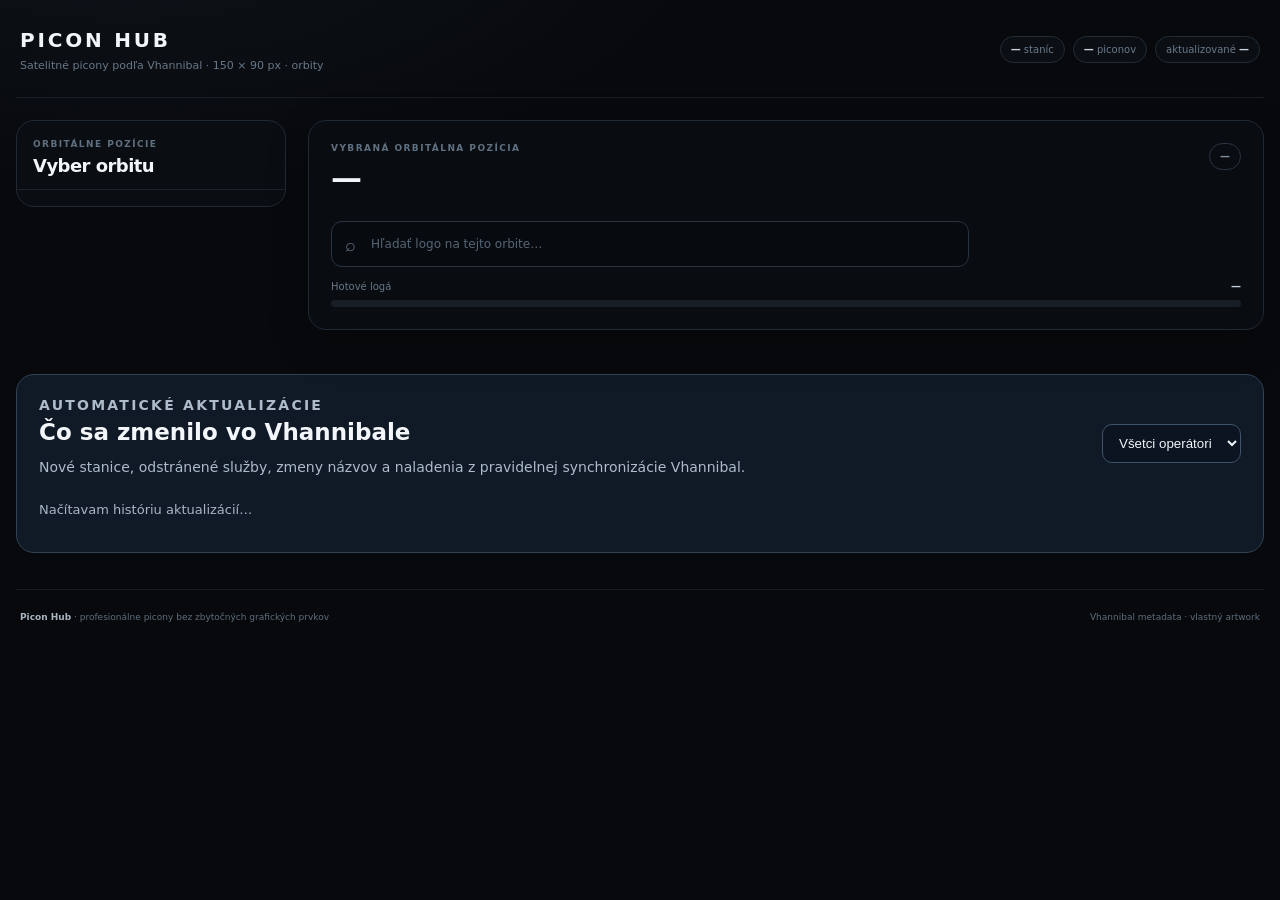
==== commit e618ead5: "Reframe public site around Vhannibal orbital positions" ====
--- a/web/index.html
+++ b/web/index.html
@@ -3,7 +3,7 @@
 <head>
   <meta charset="utf-8">
   <meta name="viewport" content="width=device-width,initial-scale=1">
-  <meta name="description" content="Picon Hub — profesionálne kurátorované picony pre Enigma2, SAT a IPTV.">
+  <meta name="description" content="Picon Hub — profesionálne kurátorované picony pre Enigma2.">
   <title>Picon Hub</title>
   <link rel="stylesheet" href="style.css">
   <style>
@@ -22,89 +22,67 @@
 </head>
 <body>
   <main class="site-shell">
-    <header class="hero">
-      <div class="hero-badge">PICON HUB · ENIGMA2</div>
-      <div class="hero-layout">
-        <div class="hero-copy">
-          <h1>Čisté picony.<br><span>Bez kompromisov.</span></h1>
-          <p class="lead">Ručne kurátorované logá, aktuálne DVB údaje a jednotný profesionálny výstup 150 × 90 px. Skylink je synchronizovaný podľa Vhannibal.</p>
-        </div>
-        <div class="hero-panel">
-          <p>Aktuálny stav knižnice</p>
-          <div class="hero-metric"><strong id="channels">—</strong><span>hotových staníc</span></div>
-          <div class="hero-metric"><strong id="picons">—</strong><span>vygenerovaných piconov</span></div>
-          <div class="hero-update">Aktualizované <strong id="updated">—</strong></div>
-        </div>
+    <header class="topbar">
+      <div>
+        <div class="brand">PICON HUB</div>
+        <p>Satelitné picony podľa Vhannibal · 150 × 90 px · orbity</p>
+      </div>
+      <div class="top-stats">
+        <span><strong id="channels">—</strong> staníc</span>
+        <span><strong id="picons">—</strong> piconov</span>
+        <span>aktualizované <strong id="updated">—</strong></span>
       </div>
     </header>
 
-    <section class="providers section-block">
-      <div class="section-heading">
-        <div>
-          <p class="section-kicker">OPERÁTORI</p>
-          <h2>Balíky podľa operátora</h2>
+    <div class="workspace">
+      <aside class="operator-sidebar">
+        <div class="sidebar-head">
+          <p>ORBITÁLNE POZÍCIE</p>
+          <h1>Vyber orbitu</h1>
         </div>
-        <p>Kompletný ZIP sa sprístupní až vtedy, keď je hotových 100 % staníc aktuálneho katalógu operátora.</p>
-      </div>
-      <div id="providerDeliveryFilters" class="filters provider-filters" aria-label="Typ platformy"></div>
-      <div id="providerGrid" class="provider-grid" aria-live="polite"></div>
-    </section>
+        <div id="operatorList" class="operator-list" aria-label="Zoznam operátorov"></div>
+      </aside>
 
-    <section class="catalog section-block">
-      <div class="section-heading">
-        <div>
-          <p class="section-kicker">KATALÓG</p>
-          <h2>Hotové picony</h2>
-        </div>
-        <p>Tu sú iba picony, ktoré už prešli naším rendererom a sú pripravené na použitie.</p>
-      </div>
-
-      <div class="catalog-tools">
-        <div class="search-wrap">
-          <span>⌕</span>
-          <input id="search" type="search" placeholder="Hľadať stanicu, operátora alebo service reference…" autocomplete="off">
-        </div>
-        <div id="filters" class="filters" aria-label="Filtrovanie piconov"></div>
-      </div>
-
-      <div id="grid" class="grid"></div>
-    </section>
-
-    <div id="providerModal" class="modal" hidden>
-      <button class="modal-backdrop" type="button" aria-label="Zavrieť možnosti platformy"></button>
-      <section class="modal-card provider-modal-card" role="dialog" aria-modal="true" aria-labelledby="providerModalTitle">
-        <button id="providerModalClose" class="modal-close" type="button" aria-label="Zavrieť">×</button>
-        <div class="provider-modal-copy">
-          <p class="section-kicker">OPERÁTOR</p>
-          <h2 id="providerModalTitle"></h2>
-          <p id="providerModalDescription" class="provider-modal-description"></p>
-          <div id="providerModalStats" class="provider-modal-stats"></div>
-          <div id="providerPackageStatus" class="package-status"></div>
-
-          <div class="provider-choice-grid">
-            <a id="providerFullPackage" class="provider-choice provider-choice-primary" href="#" download hidden>
-              <span class="choice-icon">ZIP</span>
-              <strong>Stiahnuť kompletný balík</strong>
-              <span>Obsahuje všetky hotové picony aktuálneho katalógu tohto operátora.</span>
-            </a>
-
-            <button id="providerBouquetButton" class="provider-choice" type="button">
-              <span class="choice-icon">E2</span>
-              <strong>Len moje kanály</strong>
-              <span>Vyber Enigma2 bouquet a vytvor si ZIP iba z piconov, ktoré už máme hotové.</span>
-            </button>
+      <section class="operator-content">
+        <div class="operator-header">
+          <div class="operator-title-row">
+            <div>
+              <p class="eyebrow">VYBRANÁ ORBITÁLNA POZÍCIA</p>
+              <h2 id="operatorTitle">—</h2>
+              <p id="operatorDescription" class="operator-description"></p>
+            </div>
+            <div id="operatorProgressBadge" class="progress-badge">—</div>
           </div>
 
-          <input id="bouquetFiles" class="visually-hidden" type="file" accept=".tv,.radio,text/plain" multiple>
-          <div id="bouquetResult" class="bouquet-result" hidden></div>
+          <div class="operator-toolbar">
+            <div class="search-box">
+              <span>⌕</span>
+              <input id="operatorSearch" type="search" placeholder="Hľadať logo na tejto orbite…" autocomplete="off">
+            </div>
+            <div id="operatorPackageArea" class="package-area"></div>
+          </div>
+
+          <div class="operator-progress">
+            <div class="progress-line">
+              <span>Hotové logá</span>
+              <strong id="operatorProgressText">—</strong>
+            </div>
+            <div class="progress-track"><div id="operatorProgressFill" class="progress-fill"></div></div>
+          </div>
         </div>
+
+        <div id="operatorEmpty" class="empty-state" hidden>
+          Na tejto orbite zatiaľ nemáme hotové picony.
+        </div>
+
+        <div id="logoGrid" class="logo-grid" aria-live="polite"></div>
       </section>
     </div>
 
     <section class="change-history" aria-labelledby="changeHistoryTitle">
       <div class="change-history-header">
-        <div><p class="eyebrow">AUTOMATICKÉ AKTUALIZÁCIE</p><h2 id="changeHistoryTitle">Čo sa zmenilo u operátorov</h2>
-          <p>Nové stanice, odstránené služby, zmeny názvov a naladenia oproti posledným úspešným synchronizáciám.</p></div>
+        <div><p class="eyebrow">AUTOMATICKÉ AKTUALIZÁCIE</p><h2 id="changeHistoryTitle">Čo sa zmenilo vo Vhannibale</h2>
+          <p>Nové stanice, odstránené služby, zmeny názvov a naladenia z pravidelnej synchronizácie Vhannibal.</p></div>
         <select id="publicChangeProvider" aria-label="Operátor v histórii zmien"><option value="">Všetci operátori</option></select>
       </div>
       <p id="publicChangeStatus" role="status">Načítavam históriu aktualizácií…</p>
@@ -117,7 +95,7 @@
         <button id="modalClose" class="modal-close" type="button" aria-label="Zavrieť">×</button>
         <div class="modal-preview"><img id="modalImage" alt=""></div>
         <div class="modal-copy">
-          <p id="modalGroup" class="section-kicker"></p>
+          <p id="modalGroup" class="eyebrow"></p>
           <h2 id="modalTitle"></h2>
           <code id="modalRef"></code>
           <div id="modalDownloads" class="modal-downloads"></div>
@@ -126,10 +104,10 @@
     </div>
 
     <footer>
-      <div><strong>Picon Hub</strong><span>Curated picons for Enigma2</span></div>
-      <span>Vhannibal metadata · vlastný artwork · 150 × 90 px</span>
+      <span><strong>Picon Hub</strong> · profesionálne picony bez zbytočných grafických prvkov</span>
+      <span>Vhannibal metadata · vlastný artwork</span>
     </footer>
   </main>
-  <script src="app.js?v=20261108-change-history"></script>
+  <script src="app.js?v=vhannibal-orbits-20261108"></script>
 </body>
 </html>
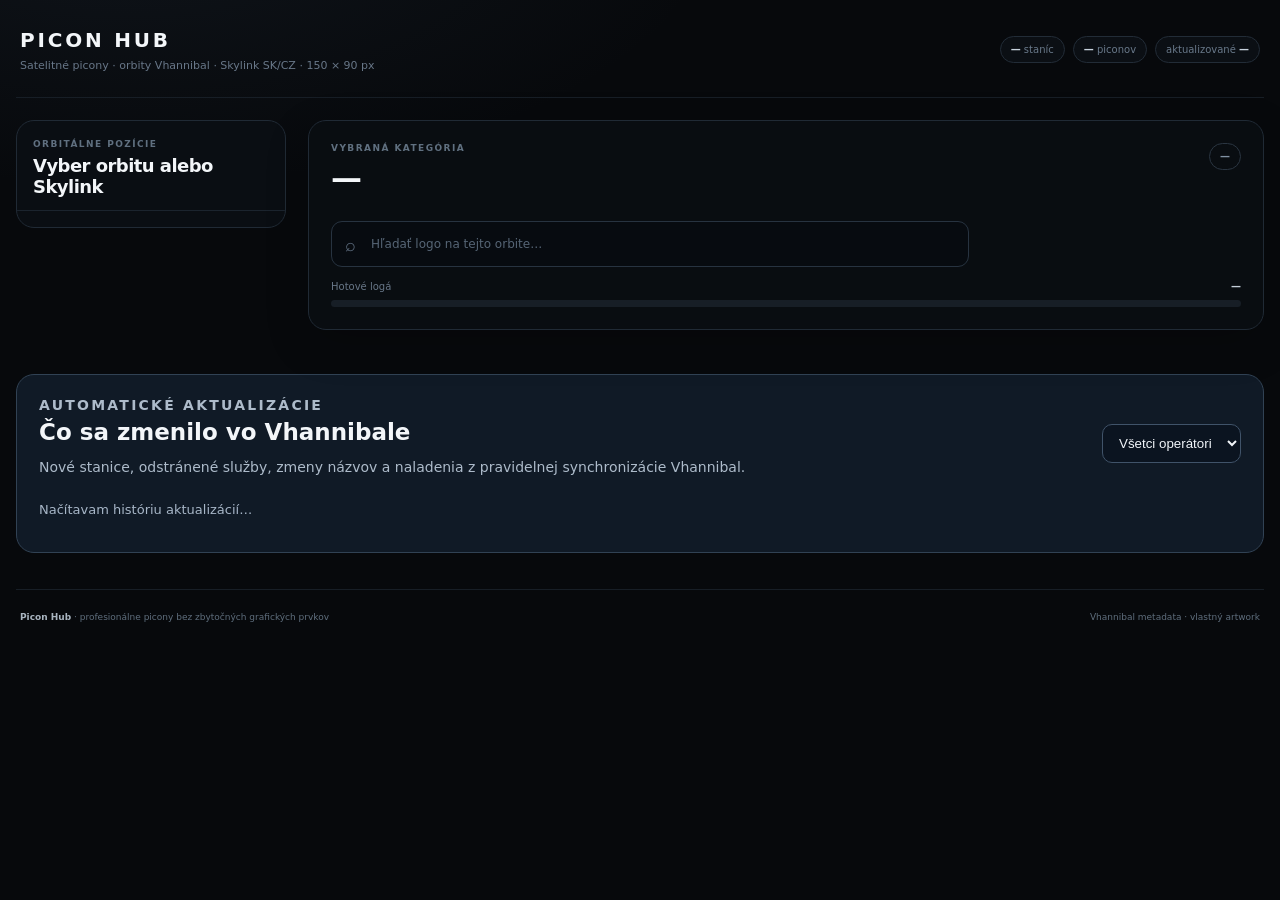
==== commit 6683b120: "Clarify public navigation for orbital packs and special Skylink SK/CZ categories" ====
--- a/web/index.html
+++ b/web/index.html
@@ -25,7 +25,7 @@
     <header class="topbar">
       <div>
         <div class="brand">PICON HUB</div>
-        <p>Satelitné picony podľa Vhannibal · 150 × 90 px · orbity</p>
+        <p>Satelitné picony · orbity Vhannibal · Skylink SK/CZ · 150 × 90 px</p>
       </div>
       <div class="top-stats">
         <span><strong id="channels">—</strong> staníc</span>
@@ -38,16 +38,16 @@
       <aside class="operator-sidebar">
         <div class="sidebar-head">
           <p>ORBITÁLNE POZÍCIE</p>
-          <h1>Vyber orbitu</h1>
+          <h1>Vyber orbitu alebo Skylink</h1>
         </div>
-        <div id="operatorList" class="operator-list" aria-label="Zoznam operátorov"></div>
+        <div id="operatorList" class="operator-list" aria-label="Orbitálne pozície a Skylink SK/CZ"></div>
       </aside>
 
       <section class="operator-content">
         <div class="operator-header">
           <div class="operator-title-row">
             <div>
-              <p class="eyebrow">VYBRANÁ ORBITÁLNA POZÍCIA</p>
+              <p class="eyebrow">VYBRANÁ KATEGÓRIA</p>
               <h2 id="operatorTitle">—</h2>
               <p id="operatorDescription" class="operator-description"></p>
             </div>
@@ -108,6 +108,6 @@
       <span>Vhannibal metadata · vlastný artwork</span>
     </footer>
   </main>
-  <script src="app.js?v=vhannibal-orbits-20261108"></script>
+  <script src="app.js?v=vhannibal-orbits-skylink-20261108"></script>
 </body>
 </html>
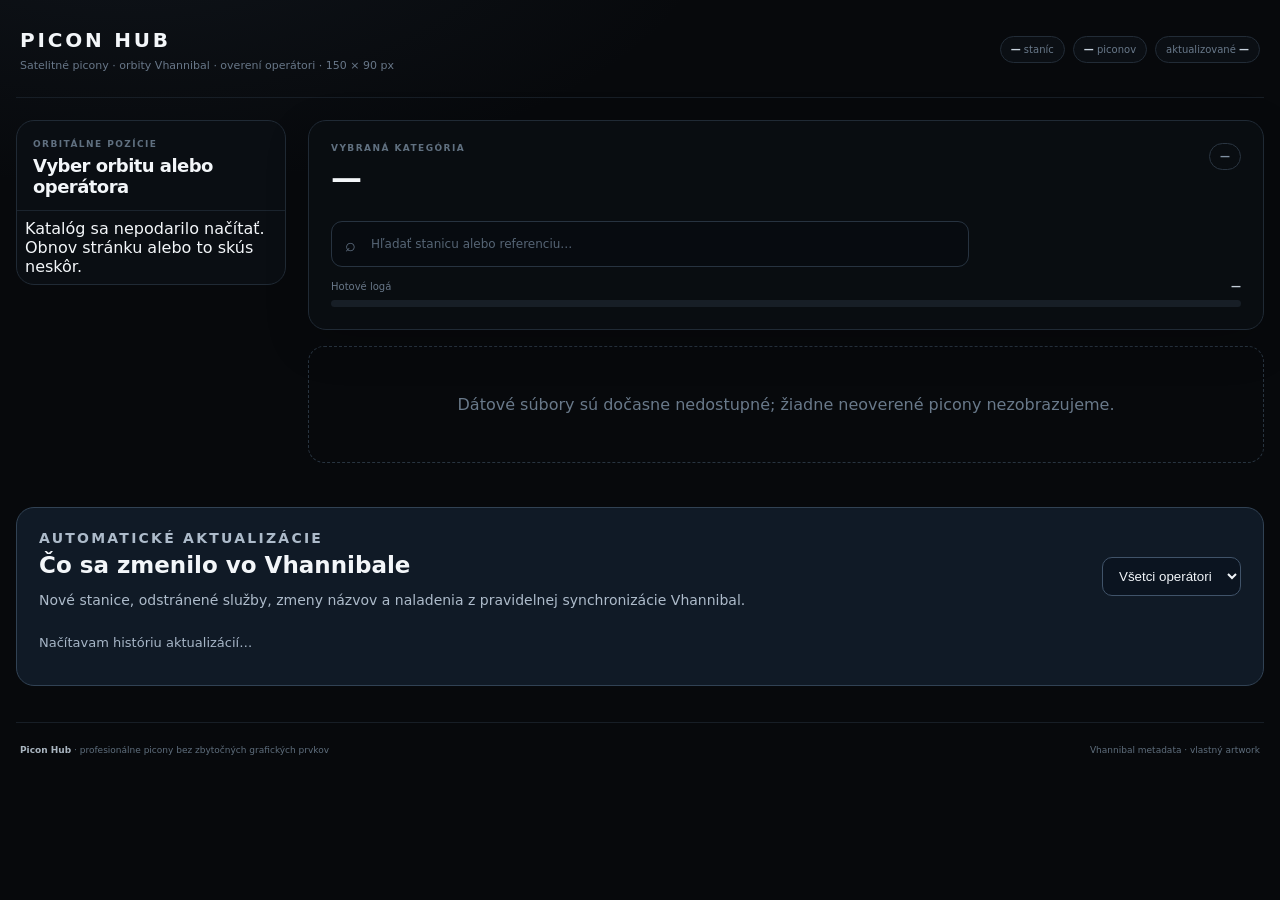
==== commit 0ee06482: "ui: show orbital and extensible operator navigation on public website (JohnyWick)" ====
--- a/web/index.html
+++ b/web/index.html
@@ -25,7 +25,7 @@
     <header class="topbar">
       <div>
         <div class="brand">PICON HUB</div>
-        <p>Satelitné picony · orbity Vhannibal · Skylink SK/CZ · 150 × 90 px</p>
+        <p>Satelitné picony · orbity Vhannibal · overení operátori · 150 × 90 px</p>
       </div>
       <div class="top-stats">
         <span><strong id="channels">—</strong> staníc</span>
@@ -38,9 +38,9 @@
       <aside class="operator-sidebar">
         <div class="sidebar-head">
           <p>ORBITÁLNE POZÍCIE</p>
-          <h1>Vyber orbitu alebo Skylink</h1>
+          <h1>Vyber orbitu alebo operátora</h1>
         </div>
-        <div id="operatorList" class="operator-list" aria-label="Orbitálne pozície a Skylink SK/CZ"></div>
+        <div id="operatorList" class="operator-list" aria-label="Orbitálne pozície a overení operátori"></div>
       </aside>
 
       <section class="operator-content">
@@ -57,7 +57,7 @@
           <div class="operator-toolbar">
             <div class="search-box">
               <span>⌕</span>
-              <input id="operatorSearch" type="search" placeholder="Hľadať logo na tejto orbite…" autocomplete="off">
+              <input id="operatorSearch" type="search" placeholder="Hľadať stanicu alebo referenciu…" autocomplete="off">
             </div>
             <div id="operatorPackageArea" class="package-area"></div>
           </div>
@@ -108,6 +108,6 @@
       <span>Vhannibal metadata · vlastný artwork</span>
     </footer>
   </main>
-  <script src="app.js?v=vhannibal-orbits-skylink-20261108"></script>
+  <script src="app.js?v=operators-registry-20261108-2"></script>
 </body>
 </html>
--- a/web/style.css
+++ b/web/style.css
@@ -77,6 +77,16 @@
 }
 .sidebar-head h1{margin:0;font-size:18px;letter-spacing:-.03em}
 .operator-list{overflow:auto;padding:8px}
+.sidebar-section-title{
+  margin:17px 10px 7px;
+  padding-top:10px;
+  border-top:1px solid #253241;
+  font-size:10px;
+  font-weight:800;
+  letter-spacing:.13em;
+  color:#aabed3;
+}
+.sidebar-section-title:first-child{margin-top:4px;border-top:0;padding-top:0}
 .operator-item{
   width:100%;
   display:grid;
@@ -108,6 +118,19 @@
 .operator-item.complete .operator-item-count{background:#112017;color:#97d4a8}
 .operator-item.progress .operator-item-count{background:#201c11;color:#ddc783}
 
+.logo-card.unavailable{
+  cursor:default;
+  opacity:.74;
+}
+.logo-placeholder{
+  display:block;
+  color:#8597a9;
+  text-align:center;
+  font-size:11px;
+  font-weight:800;
+  letter-spacing:.1em;
+  line-height:1.7;
+}
 .operator-content{min-width:0}
 .operator-header{
   position:sticky;
